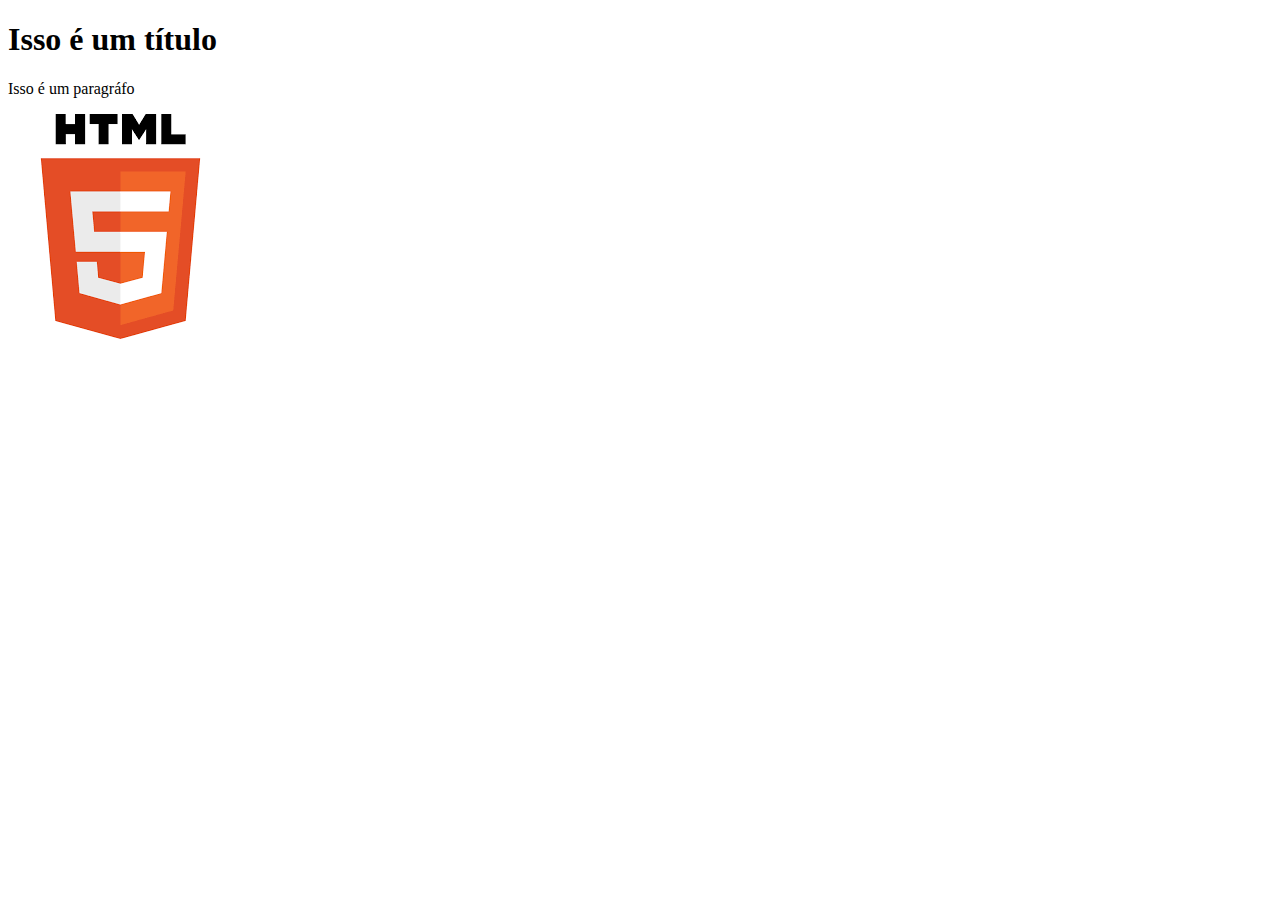
==== HTML_CSS/index.html @ d5833dd8 "[feat]-adding the first archive" ====
<!DOCTYPE html>
<html>
    <head>
        <title>Portfolio</title>
    </head>
    <body>
        <h1>Isso é um título</h1>
        <p>Isso é um paragráfo</p>
        <img src="html.png" alt="Logo do HTML 5">
    </body>
</html>
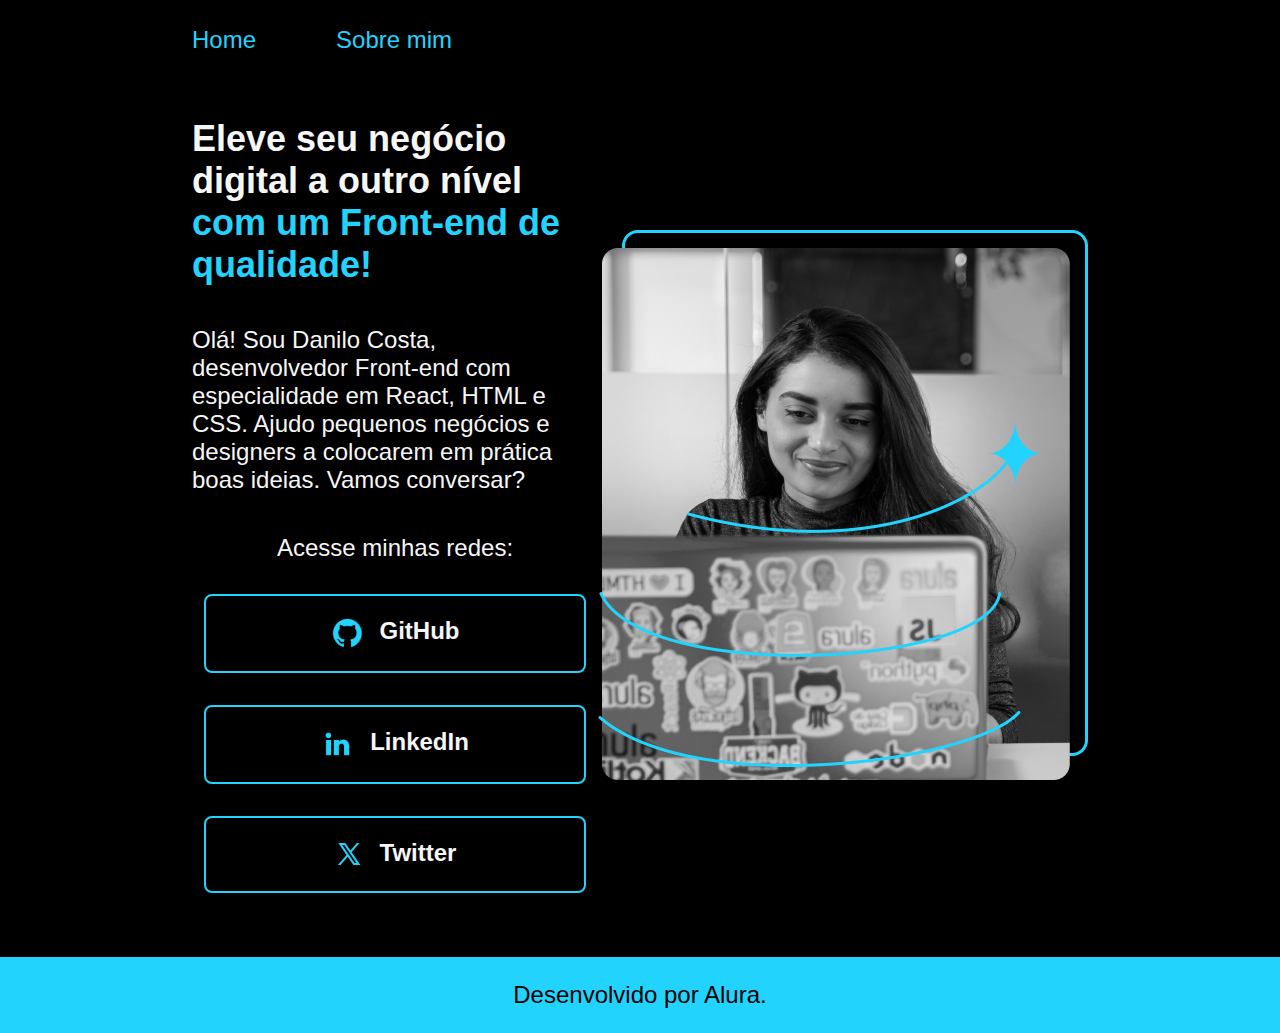
==== commit 379f6f86: "[feat] - Initiating a new project with html and css, utilizing variables, and tags" ====
--- a/HTML_CSS/index.html
+++ b/HTML_CSS/index.html
@@ -1,11 +1,46 @@
 <!DOCTYPE html>
-<html>
-    <head>
-        <title>Portfolio</title>
-    </head>
-    <body>
-        <h1>Isso é um título</h1>
-        <p>Isso é um paragráfo</p>
-        <img src="html.png" alt="Logo do HTML 5">
-    </body>
+<html lang="pt-BR">
+<head>
+    <meta charset="UTF-8">
+    <meta http-equiv="X-UA-Compatible" content="IE=edge">
+    <meta name="viewport" content="width=device-width, initial-scale=1.0">
+    <link rel="stylesheet" href="./styles/index.css">
+    <title>Portfolio</title>
+</head>
+<body>
+    <header class="header">
+        <nav class="navbar">
+            <a href="./index.html" class="navbar__item">Home</a>
+            <a href="./sobre.html" class="navbar__item">Sobre mim</a>
+        </nav>
+    </header>
+    <main class="container">
+        <section class="container__conteudo">
+            <h1 class="container__conteudo__title">Eleve seu negócio digital a outro nível <strong class="titulo-destaque">com um Front-end de qualidade!</strong></h1>
+
+            <p class="container__conteudo__text">Olá! Sou Danilo Costa, desenvolvedor Front-end com especialidade em React, HTML e CSS. Ajudo pequenos negócios e designers a colocarem em prática boas ideias. Vamos conversar?</p>
+
+            <div class="container__links">
+                <h2 class="container__links__subtitle">Acesse minhas redes:</h2>
+                <a class="container__links__link" href="https://github.com/danilocostabento" target="_blank">
+                    <img src="./assets/github.png" alt="logo do github" class="container__links__logo">
+                    GitHub
+                </a>
+                <a class="container__links__link" href="https://linkedin.com/in/danilocostabento" target="_blank">
+                    <img src="./assets/linkedin.png" alt="Logo do linkedin" class="container__links__logo">
+                    LinkedIn
+                </a>
+                <a class="container__links__link" href="https://linkedin.com/in/danilocostabento" target="_blank">
+                    <img src="./assets/twitter-novo.png" alt="Logo do twitter" class="container__links__logo">
+                    Twitter
+                </a>
+            </div>
+        </section>
+
+        <img src="./assets/Imagem.png" alt="foto">
+    </main>
+    <footer class="rodape">
+        <p class="">Desenvolvido por Alura.</p>
+    </footer>
+</body>
 </html>--- a/HTML_CSS/styles/index.css
+++ b/HTML_CSS/styles/index.css
@@ -0,0 +1,112 @@
+:root {
+    --cian: #22d4fd;
+    --black: #000;
+    --white: #f6f6f6;
+}
+
+@import url('https://fonts.googleapis.com/css2?family=Krona+One&family=Montserrat:ital,wght@0,100..900;1,100..900&display=swap');
+
+* {
+    margin: 0; /*Reset css*/
+    padding: 0; /*Reset css*/
+}
+
+body {
+    /* height: 100vh; 100% do viewport height, ou seja, o conteúdo vai ocupar 100% da altura da tela */
+    background-color: var(--black); /*Cor do plano de fundo, seletor hex em 000 indicando o preto*/
+    color: var(--white); /*Cor do texto com seletor hex em #F6F6F6 indicando o branco*/
+    box-sizing: border-box; /*Fará com que os conteúdos não saiam do elemento pai*/
+    display: flex;
+    flex-direction: column;
+}
+
+.header {
+    padding: 2% 0% 0% 15%;
+}
+
+.navbar {
+    display: flex;
+    gap: 80px;
+}
+
+.navbar__item {
+    color: var(--cian);
+    text-decoration: none;
+    font-family: 'Montserrat', sans-serif;
+    font-size: 24px;
+    font-weight: 400;
+}
+
+.container {
+    display: flex;
+    align-items: center;
+    justify-content: space-between;
+    padding: 5% 15%;
+    flex-grow: 1;
+}
+
+.container__conteudo {
+    max-width: 615px;
+    display: flex;
+    flex-direction: column;
+    gap: 40px;
+}
+
+.container__conteudo__title {
+    font-family: "Krona One", sans-serif;
+    font-size: 36px;
+}
+
+.titulo-destaque {
+    color: var(--cian);
+}
+
+.container__conteudo__text {
+    font-family: "Montserrat", sans-serif;
+    font-size: 24px;
+}
+
+.container__links {
+    display: flex;
+    flex-direction: column;
+    justify-content: space-between;
+    align-items: center;
+    gap: 32px;
+}
+
+.container__links__subtitle {
+    font-family: 'Krona One', sans-serif;
+    font-size: 24px;
+    font-weight: 400;
+}
+
+.container__links__link {
+    display: flex;
+    justify-content: center;
+    /* background-color: #22d4fd; */
+    width: 378px;
+    gap: 16px;
+    text-align: center;
+    border: 2px solid var(--cian);
+    border-radius: 8px;
+    font-size: 24px;
+    padding: 21.5px 0;
+    text-decoration: none;
+    color: var(--white);
+    font-family: 'Montserrat', sans-serif;
+    font-weight: 600;
+}
+
+.container__links__link:hover {
+    background-color: #272727;
+}
+
+.rodape {
+    color: #000;
+    background-color: #22d4fd;
+    padding: 24px;
+    text-align: center;
+    font-family: 'Montserrat', sans-serif;
+    font-weight: 400;
+    font-size: 24px;
+}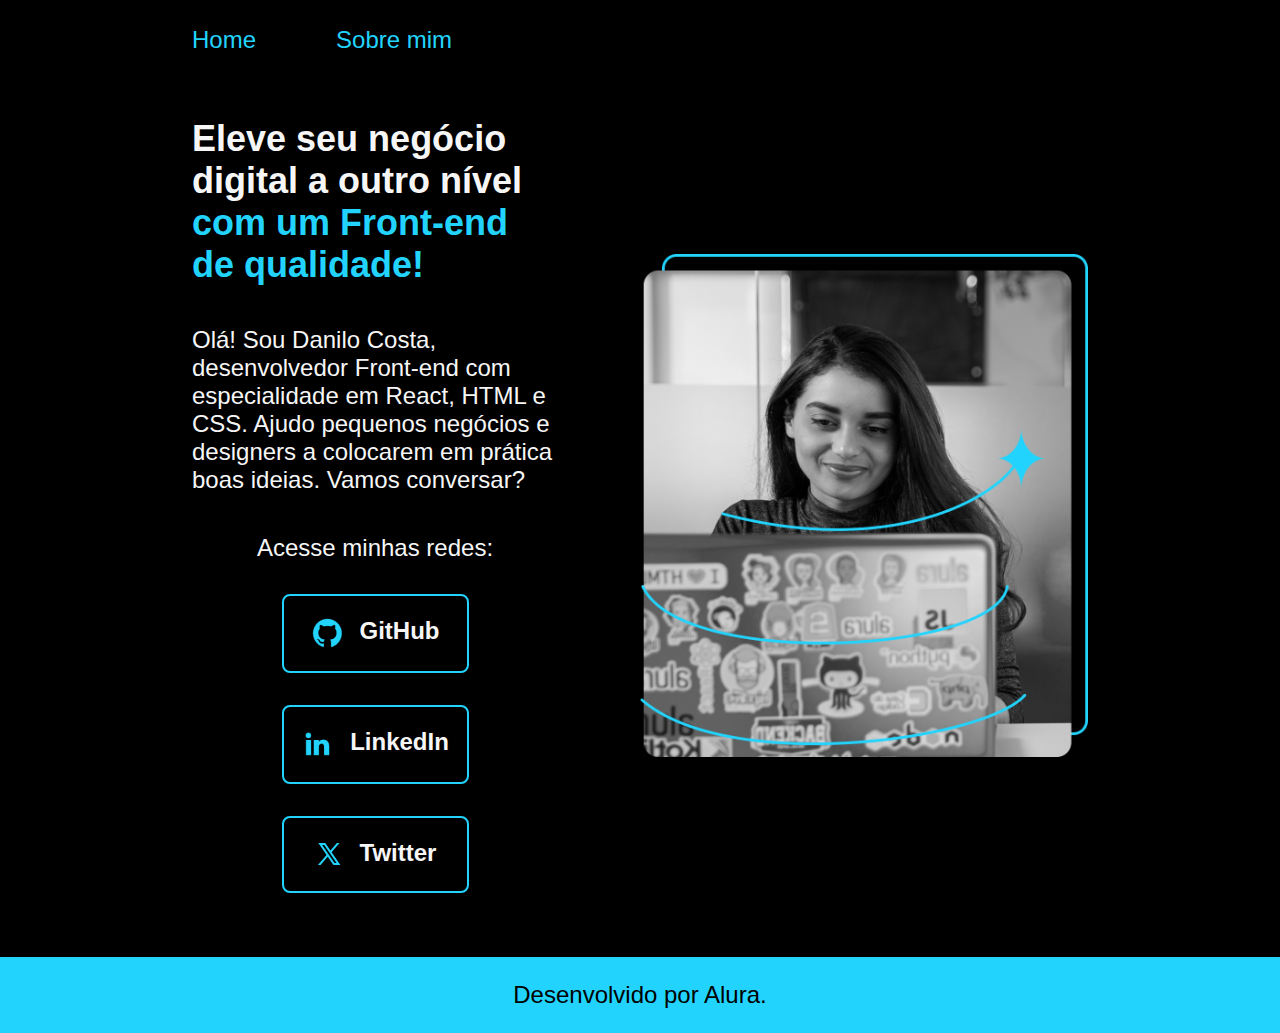
==== commit 1c569d53: "[feat] - Added resposinvity in the project" ====
--- a/HTML_CSS/index.html
+++ b/HTML_CSS/index.html
@@ -37,7 +37,7 @@
             </div>
         </section>
 
-        <img src="./assets/Imagem.png" alt="foto">
+        <img src="./assets/Imagem.png" alt="foto" class="photo">
     </main>
     <footer class="rodape">
         <p class="">Desenvolvido por Alura.</p>
--- a/HTML_CSS/styles/index.css
+++ b/HTML_CSS/styles/index.css
@@ -2,6 +2,9 @@
     --cian: #22d4fd;
     --black: #000;
     --white: #f6f6f6;
+    --hover: #272727;
+    --fonte-principal: 'Krona One', sans-serif;
+    --fonte-secundaria: 'Montserrat', sans-serif;
 }
 
 @import url('https://fonts.googleapis.com/css2?family=Krona+One&family=Montserrat:ital,wght@0,100..900;1,100..900&display=swap');
@@ -12,7 +15,6 @@
 }
 
 body {
-    /* height: 100vh; 100% do viewport height, ou seja, o conteúdo vai ocupar 100% da altura da tela */
     background-color: var(--black); /*Cor do plano de fundo, seletor hex em 000 indicando o preto*/
     color: var(--white); /*Cor do texto com seletor hex em #F6F6F6 indicando o branco*/
     box-sizing: border-box; /*Fará com que os conteúdos não saiam do elemento pai*/
@@ -32,8 +34,8 @@
 .navbar__item {
     color: var(--cian);
     text-decoration: none;
-    font-family: 'Montserrat', sans-serif;
-    font-size: 24px;
+    font-family: var(--fonte-secundaria);
+    font-size: 1.5rem;
     font-weight: 400;
 }
 
@@ -43,18 +45,19 @@
     justify-content: space-between;
     padding: 5% 15%;
     flex-grow: 1;
+    gap: 82px;
 }
 
 .container__conteudo {
-    max-width: 615px;
+    max-width: 50%;
     display: flex;
     flex-direction: column;
     gap: 40px;
 }
 
 .container__conteudo__title {
-    font-family: "Krona One", sans-serif;
-    font-size: 36px;
+    font-family: var(--fonte-principal);
+    font-size: 2.25rem;
 }
 
 .titulo-destaque {
@@ -62,8 +65,8 @@
 }
 
 .container__conteudo__text {
-    font-family: "Montserrat", sans-serif;
-    font-size: 24px;
+    font-family: var(--fonte-secundaria);
+    font-size: 1.5rem;
 }
 
 .container__links {
@@ -75,30 +78,33 @@
 }
 
 .container__links__subtitle {
-    font-family: 'Krona One', sans-serif;
-    font-size: 24px;
+    font-family: var(--fonte-principal);
+    font-size: 1.5rem;
     font-weight: 400;
 }
 
 .container__links__link {
     display: flex;
     justify-content: center;
-    /* background-color: #22d4fd; */
-    width: 378px;
+    width: 50%;
     gap: 16px;
     text-align: center;
     border: 2px solid var(--cian);
     border-radius: 8px;
-    font-size: 24px;
+    font-size: 1.5rem;
     padding: 21.5px 0;
     text-decoration: none;
     color: var(--white);
-    font-family: 'Montserrat', sans-serif;
+    font-family: var(--fonte-secundaria);
     font-weight: 600;
 }
 
 .container__links__link:hover {
-    background-color: #272727;
+    background-color: var(--hover);
+}
+
+.photo {
+    width: 50%;
 }
 
 .rodape {
@@ -106,7 +112,26 @@
     background-color: #22d4fd;
     padding: 24px;
     text-align: center;
-    font-family: 'Montserrat', sans-serif;
+    font-family: var(--fonte-secundaria);
     font-weight: 400;
-    font-size: 24px;
+    font-size: 1.5rem;
+}
+
+@media (max-width: 1200px) {
+    .header {
+        padding: 10%;
+    }
+
+    .navbar {
+        justify-content: center;
+    }
+    
+    .container {
+        flex-direction: column-reverse;
+        padding: 5%;
+    }
+
+    .container__conteudo {
+        width: auto;
+    }
 }